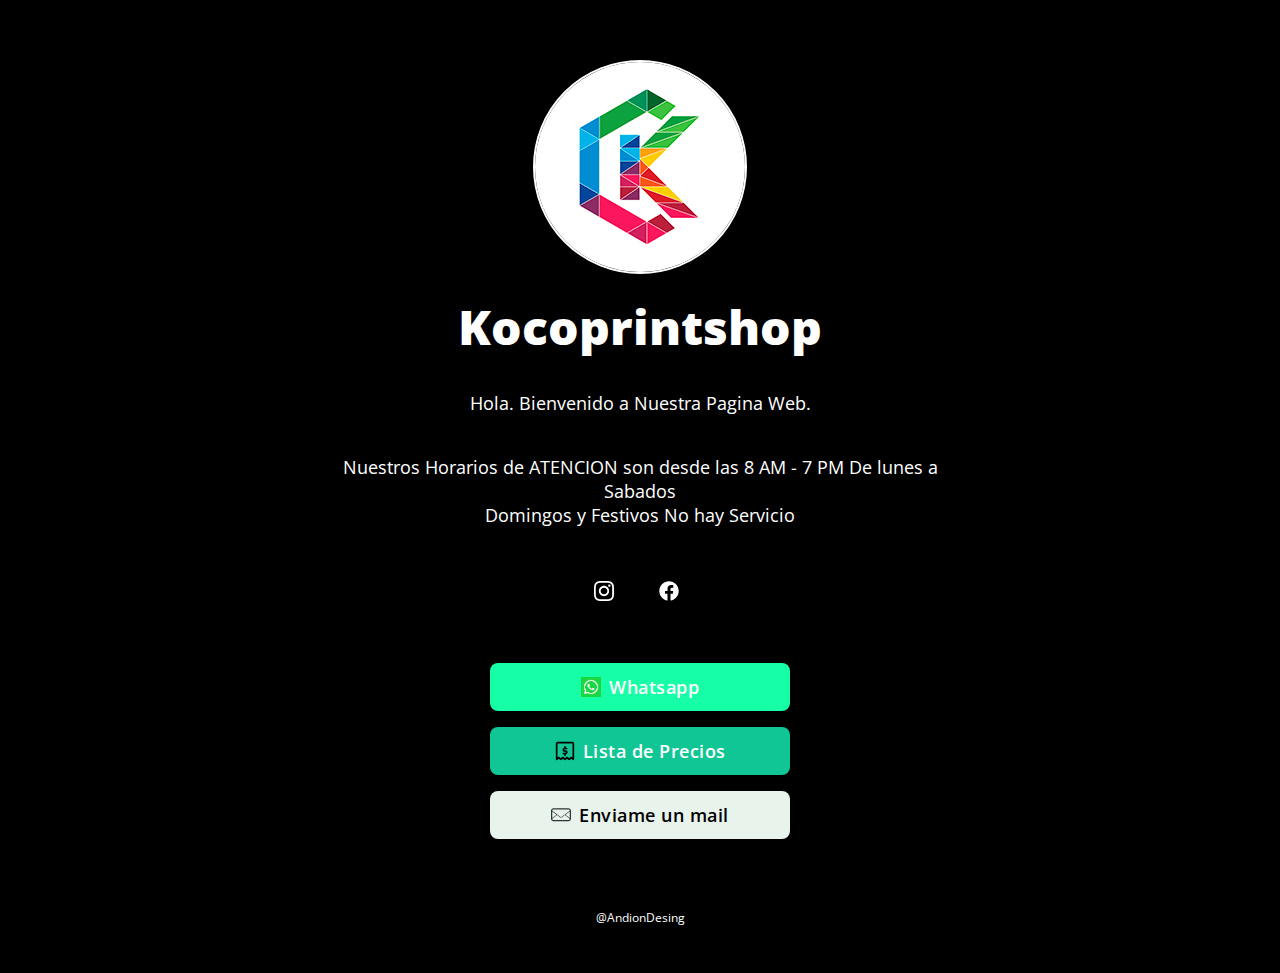
==== index.html @ 577c5e95 "Update index.html" ====
<!DOCTYPE html>
<html lang="en">
<head>

  <!-- Page Information
  –––––––––––––––––––––––––––––––––––––––––––––––––– -->
  <meta charset="utf-8">
  <title>Kocoprintshop</title>
  <meta name="description" content="">
  <meta name="author" content="">

  <!-- Mobile Specific Metas
  –––––––––––––––––––––––––––––––––––––––––––––––––– -->
  <meta name="viewport" content="width=device-width, initial-scale=1">

  <!-- FONT
  –––––––––––––––––––––––––––––––––––––––––––––––––– -->
  <link href="https://fonts.googleapis.com/css?family=Open+Sans:400,600,800&display=swap" rel="stylesheet">

  <!-- CSS
  –––––––––––––––––––––––––––––––––––––––––––––––––– -->
  <link rel="stylesheet" href="css/normalize.css">
  <link rel="stylesheet" href="css/skeleton-dark.css">
  <link rel="stylesheet" href="css/brands.css">

  <!-- Favicon
  –––––––––––––––––––––––––––––––––––––––––––––––––– -->
  <link rel="icon" type="image/png" href="images/avatar.png">

</head>
<body>

  <!-- Primary Page Layout
  –––––––––––––––––––––––––––––––––––––––––––––––––– -->
  <div class="container">
    <div class="row">
      <div class="column" style="margin-top: 10%">
        <!-- Your Image Here -->
        <style>
          img.avatar {
            border: 2px solid white;
            border-radius: 50%;
          }
          a.small {
            background: #1DA1F2;
            border-radius: 50px;
            font-size: 18px;
            text-align: center;
            text-decoration: none;
            height: 48px;
            padding: 0 16px;
            text-align: center;
            vertical-align: middle;
            font-size: 18px;
            width: 300px;
            font-weight: 600;
            line-height: 48px;
            letter-spacing: 0.5px;
            background-color: transparent;
            border-radius: 4px;
            cursor: pointer;
            box-sizing: border-box;
          }
        .acuity-embed-button-local {
          background: #3177ca;
          padding: 8px 12px;
          border: 0;
          border-radius: 4px;
          text-decoration: none;
          display: inline-block;
          text-decoration: none;
          height: 48px;
          padding: 0 16px;
          text-align: center;
          vertical-align: middle;
          font-size: 18px;
          width: 300px;
          font-weight: 600;
          line-height: 48px;
          letter-spacing: 0.5px;
          white-space: nowrap;
          background-color: transparent;
          border-radius: 8px;
          cursor: pointer;
          box-sizing: border-box;
          color: #FFFFFF;
          background-color: #0A66C2
        }
        .acuity-embed-button-local:hover,
        .acuity-embed-button-local:hover:before {
          content: '';
          white-space: initial; }

        .acuity-embed-button-local:focus {
          filter: brightness(90%);
          color: inherit; }
          footer {
            text-align: center;
            padding: 3px;
            color: white;
            font-size: 12px;
          }
        </style>
        <img src="images/avatar.png" srcset="images/avatar@2x.png 2x" class="avatar">


        <!-- Your Name -->
        <h1>Kocoprintshop</h1>

        <!-- Short Bio -->
        <p> Hola. Bienvenido a Nuestra Pagina Web.</p>
         Nuestros Horarios de ATENCION son desde las 8 AM - 7 PM De lunes a Sabados<br> 
         Domingos  y Festivos  No hay Servicio </p>
        <!-- Replace # with your profile URL. Delete whatever you don't need & create your own brand styles in css/brands.css -->
        <div>
        <a class="small button-instagram" href="https://www.instagram.com/kocoprintshop/" target="_blank"><img class="icon" src="icons/instagram.svg"></a>
        <a class="small button-facebook" href="https://facebook.com/kocoprintshop" target="_blank"><img class="icon" src="icons/facebook.svg"></a>
        </div>
        <br>
        <br>
        <a class="button button-slack" href="https://wa.me/message/D6T226OAYR3UJ1" target="_blank"><img class="icon" src="icons/whatsapp.png">Whatsapp</a> <br>
        <a class="button button-kit" href="lista_precios.html"><img class="icon" src="icons/dollar.svg">Lista de Precios</a> <br>
        <!--<a class="button button-youtube" href="https://youtube.com/pablokbs"><img class="icon" src="icons/youtube.svg">Mi canal de vlogs</a> <br>
        <a class="button button-slides" href="https://speakerdeck.com/pablokbs"><img class="icon" src="icons/slides.svg">Slides</a> <br>
        <a class="button button-mercha" href="https://merch.peladonerd.com/"><img class="icon" src="icons/tshirt.svg">Merchandising</a> <br>
        <a class="button button-reddit" href="https://reddit.com/r/peladonerd"><img class="icon" src="icons/reddit.svg">Reddit</a>-->
        <a class="button button-mail" href="mailto:kocoprintshop@gmail.com"><img class="icon" src="icons/mail.svg">Enviame un mail</a> <br>
        <br>
          <br>
        <footer>
          <p>@AndionDesing</p>
        </footer>

      </div>
    </div>
  </div>

<!-- Global site tag (gtag.js) - Google Analytics -->
<script async src="https://www.googletagmanager.com/gtag/js?id=G-GR82G97BBQ"></script>
<script>
  window.dataLayer = window.dataLayer || [];
  function gtag(){dataLayer.push(arguments);}
  gtag('js', new Date());

  gtag('config', 'G-GR82G97BBQ');
</script>

<!-- End Document
  –––––––––––––––––––––––––––––––––––––––––––––––––– -->
</body>
</html>
---- css/skeleton-dark.css ----
/*
* littlelink V1
* https://littlelink.com
* Free to use under the MIT license.
* http://www.opensource.org/licenses/mit-license.php
* 12/21/2019
*
* Built using:
*
* Skeleton V2.0.4
* Copyright 2014, Dave Gamache
* www.getskeleton.com
* Free to use under the MIT license.
* http://www.opensource.org/licenses/mit-license.php
* 12/29/2014
*/


/* Table of contents
––––––––––––––––––––––––––––––––––––––––––––––––––
- Grid
- Base Styles
- Typography
- Links
- Code
- Spacing
- Utilities
*
* You'll find the button css in css/brands.css.
*
*/


/* Grid
–––––––––––––––––––––––––––––––––––––––––––––––––– */
.container {
  position: relative;
  width: 100%;
  max-width: 600px;
  text-align: center;
  margin: 0 auto;
  padding: 0 20px;
  box-sizing: border-box; }
.column {
  position: center;
  width: 100%;
  float: center;
  box-sizing: border-box; }

/* For devices larger than 400px */
@media (min-width: 400px) {
  .container {
    width: 85%;
    padding: 0; }
}

/* For devices larger than 550px */
@media (min-width: 550px) {
  .container {
    width: 80%; }
  .column,
  .columns {
    margin-left: 0; }
  .column:first-child,
  .columns:first-child {
    margin-left: 0; }

}


/* Base Styles
–––––––––––––––––––––––––––––––––––––––––––––––––– */
/* NOTE
html is set to 62.5% so that all the REM measurements throughout Skeleton
are based on 10px sizing. So basically 1.5rem = 15px :) */

html {
  font-size: 100%; }
body {
  background-color: #000000;
  font-size: 18px;
  line-height: 24px;
  font-weight: 400;
  font-family: "Open Sans", "HelveticaNeue", "Helvetica Neue", Helvetica, Arial, sans-serif;
  color: #FFFFFF; }


/* Typography
–––––––––––––––––––––––––––––––––––––––––––––––––– */
h1 {
  margin-top: 0;
  margin-bottom: 16px;
  font-weight: 800; }
h1 { font-size:24px; line-height: 64px; letter-spacing: 0;}


/* Larger than phablet */
@media (min-width: 550px) {
  h1 { font-size: 48px; line-height: 96px;}
}

p {
  margin-top: 0; }


/* Links
–––––––––––––––––––––––––––––––––––––––––––––––––– */
a {
  color: #0085FF; }
a:hover {
  color: #0085FF; }


/* Code
–––––––––––––––––––––––––––––––––––––––––––––––––– */
code {
  padding: .2rem .5rem;
  margin: 0 .2rem;
  font-size: 90%;
  color: #000000;
  white-space: nowrap;
  background: #F1F1F1;
  border: 1px solid #E1E1E1;
  border-radius: 4px; }
pre > code {
  display: block;
  padding: 1rem 1.5rem;
  white-space: pre; }

/* Spacing
–––––––––––––––––––––––––––––––––––––––––––––––––– */
button,
.button {
  margin-bottom: 1rem; }
input,
textarea,
select,
fieldset {
  margin-bottom: 1.5rem; }
pre,
blockquote,
dl,
figure,
p,
ol {
  margin-bottom: 2.5rem; }


/* Utilities
–––––––––––––––––––––––––––––––––––––––––––––––––– */
.u-full-width {
  width: 100%;
  box-sizing: border-box; }
.u-max-full-width {
  max-width: 100%;
  box-sizing: border-box; }
.u-pull-right {
  float: right; }
.u-pull-left {
  float: left; }


/* Misc
–––––––––––––––––––––––––––––––––––––––––––––––––– */
hr {
  margin-top: 3rem;
  margin-bottom: 3.5rem;
  border-width: 0;
  border-top: 1px solid #E1E1E1; }
---- css/brands.css ----
/*
* littlelink.io
* Skeleton V2.0.4
* Copyright 2014, Dave Gamache
* www.getskeleton.com
* Free to use under the MIT license.
* http://www.opensource.org/licenses/mit-license.php
* 12/29/2014
*/

/*
* Built using on:
* Skeleton V2.0.4
* Copyright 2014, Dave Gamache
* www.getskeleton.com
* Free to use under the MIT license.
* http://www.opensource.org/licenses/mit-license.php
* 12/29/2014
*/


/* Table of contents
––––––––––––––––––––––––––––––––––––––––––––––––––

- Buttons
- Brand Styles

*/

/* Buttons
–––––––––––––––––––––––––––––––––––––––––––––––––– */
.button {
  display: inline-block;
  text-decoration: none;
  height: 48px;
  padding: 0 16px;
  text-align: center;
  vertical-align: middle;
  font-size: 18px;
  width: 300px;
  font-weight: 600;
  line-height: 48px;
  letter-spacing: 0.5px;
  white-space: nowrap;
  background-color: transparent;
  border-radius: 8px;
  cursor: pointer;
  box-sizing: border-box; }

/* Efecto de movimiento */
.button:hover {
  filter: brightness(80%);
  transition: 0.4s;
  padding-right: 24px;
  padding-left:8px;
}

/* Efecto para description */
.button:hover:before {
  border: none;
  color: white;
  position: absolute;
  padding: 0px 35px;
  width: 400px;
  height: auto;
  word-spacing: 3px;
  text-align: left;
  text-decoration: none;
  line-height: 1.3;
  display: block;
  font-size: 18px;
  margin: 0px 280px;
  cursor: pointer;
}

/* Brand Icons
–––––––––––––––––––––––––––––––––––––––––––––––––– */

.icon {
  padding: 0px 8px 3.5px 0px;
  vertical-align: middle;
  width: 20px;
  height: 20px;
}


/* Brand Styles
–––––––––––––––––––––––––––––––––––––––––––––––––– */
/* Slack */
.button.button-slack {
  color: #FFFFFF;
  background-color: #16ffa6 }
.button.button-slack:hover,
.button.button-slack:hover:before {
  content: 'En este enlace podras comunicarte con nosotros y asi poder brindarte una mejor atencion';
  white-space: initial; }
/* Kit */
.button.button-kit {
  color: #FFFFFF;
  background-color: #10c694 }
.button.button-kit:hover,
.button.button-kit:hover:before {
    content: 'Aqui podras encontrar la lista de precios de nuestros productos actualizada.';
    white-space: initial; }

/* YouTube */
.button.button-youtube {
  color: #FFFFFF;
  background-color: #FF0000 }
.button.button-youtube:hover,
.button.button-youtube:hover:before {
    content: 'Este es mi segundo canal de YouTube, donde subo vlogs y contenido más personal :) No, no ese tipo de contenido.';
    white-space: initial; }

/* Slides */
.button.button-slides {
  color: #FFFFFF;
  background-color: #212c3d }
.button.button-slides:hover,
.button.button-slides:hover:before {
    content: 'Mis slides de cuando doy charlas en conferencias.';
    white-space: initial; }

/* Mercha */
.button.button-mercha {
  color: #000000;
  background-color: #fffc00 }
.button.button-mercha:hover,
.button.button-mercha:hover:before {
    content: 'Esta es mi tienda de merchandising, puedes encontrar remeras/camisetas/poleras y otro tipo de cosas :)';
    white-space: initial; }

/* Reddit */
.button.button-reddit {
  color: #FFFFFF;
  background-color: #FF4500 }
.button.button-reddit:hover,
.button.button-reddit:hover:before {
    content: 'Mi subreddit, como un pequeño foro para hacer preguntas sobre mis videos o cualquier tema relacionado con el contenido de mi canal.';
    white-space: initial; }

/* Mail */
.button.button-mail {
  color: #000000;
  background-color: #E8F3EC }
.button.button-mail:hover,
.button.button-mail:hover:before {
    content: 'Haciendo click aquí, puedes enviarme un mail, puedo tardar en responder!';
    white-space: initial; }

/* Ko-Fi */
.button.button-kofi {
  color: #FFFFFF;
  background-color: #ff5500 }
.button.button-kofi:hover,
.button.button-kofi:hover:before {
    content: 'Si quieres, puedes comprarme un cafecito usando este link.';
    white-space: initial; }

/* Mercha */
.button.button-sponsors {
  color: #000000;
  background-color: #fffc00 }
.button.button-sponsors:hover,
.button.button-sponsors:hover:before {
    content: 'Si quieres trabajar conmigo, patrocinando algún video en mi canal, te recomiendo que leas esta página primero.';
    white-space: initial; }

  /* Boton Regresar*/
.button.button-regres {
  color: #FFFFFF;
  background-color: #1d80dd }
.button.button-regres:hover,
.button.button-regres:hover:before {
  content: 'En este enlace podras Regresar A la Pagina de inicio';
  white-space: initial; }
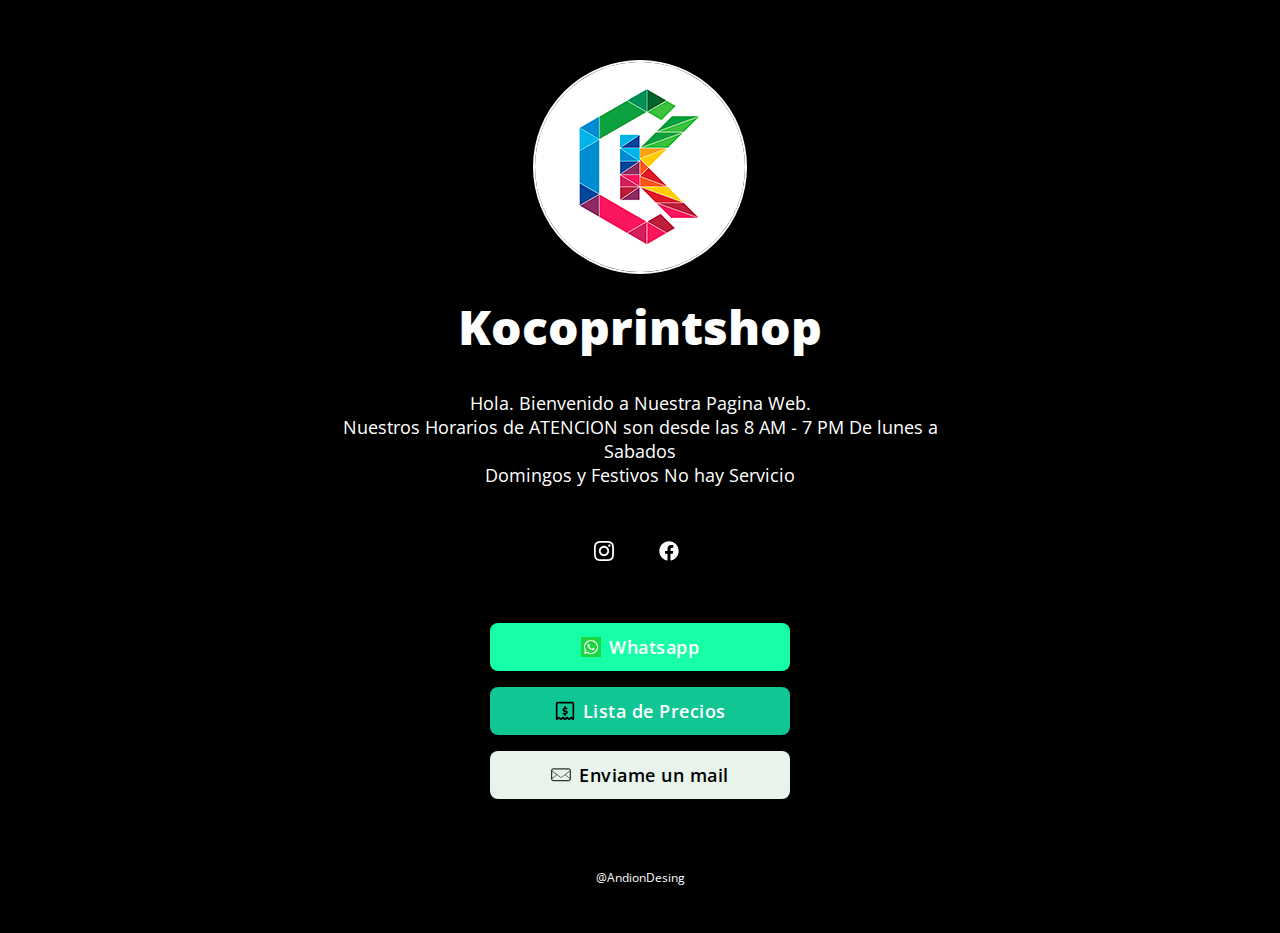
==== commit e6f6ba38: "Update index.html" ====
--- a/index.html
+++ b/index.html
@@ -108,7 +108,7 @@
         <h1>Kocoprintshop</h1>
 
         <!-- Short Bio -->
-        <p> Hola. Bienvenido a Nuestra Pagina Web.</p>
+        <p> Hola. Bienvenido a Nuestra Pagina Web.<br>
          Nuestros Horarios de ATENCION son desde las 8 AM - 7 PM De lunes a Sabados<br> 
          Domingos  y Festivos  No hay Servicio </p>
         <!-- Replace # with your profile URL. Delete whatever you don't need & create your own brand styles in css/brands.css -->
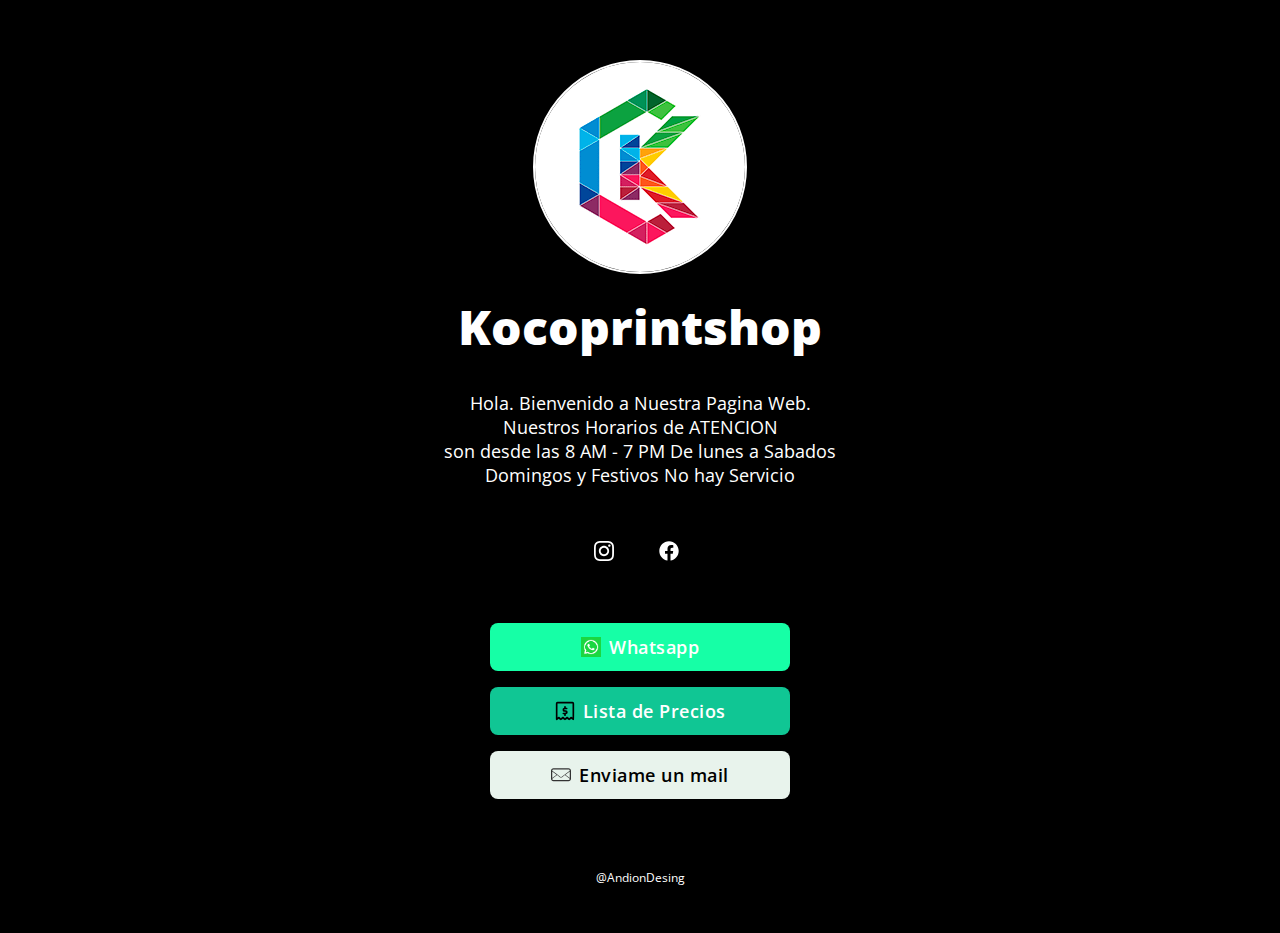
==== commit 8a1aa549: "Update index.html" ====
--- a/index.html
+++ b/index.html
@@ -109,7 +109,8 @@
 
         <!-- Short Bio -->
         <p> Hola. Bienvenido a Nuestra Pagina Web.<br>
-         Nuestros Horarios de ATENCION son desde las 8 AM - 7 PM De lunes a Sabados<br> 
+         Nuestros Horarios de ATENCION <br>
+          son desde las 8 AM - 7 PM De lunes a Sabados<br> 
          Domingos  y Festivos  No hay Servicio </p>
         <!-- Replace # with your profile URL. Delete whatever you don't need & create your own brand styles in css/brands.css -->
         <div>
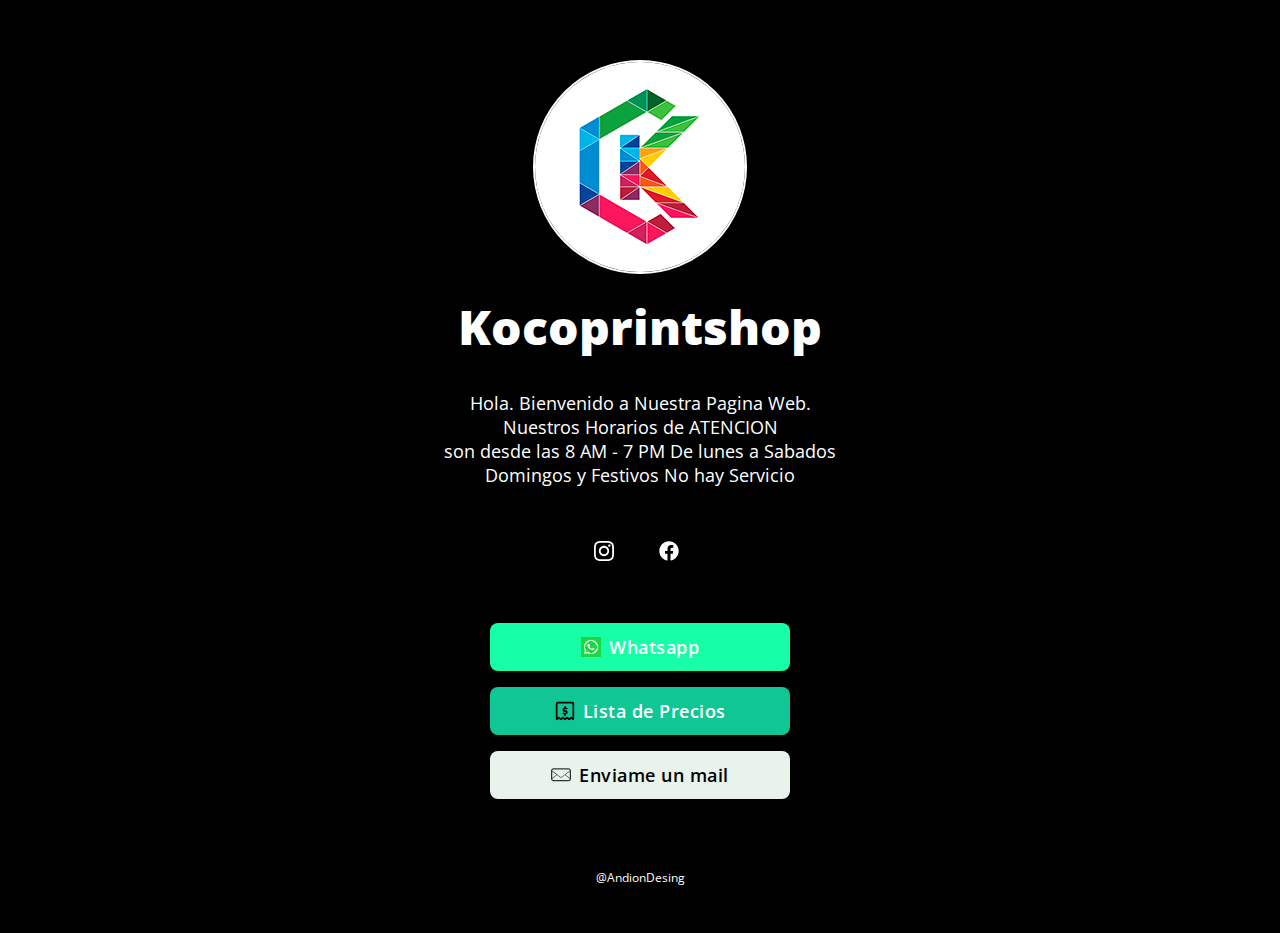
==== commit 8c21d82c: "Update index.html" ====
--- a/index.html
+++ b/index.html
@@ -101,7 +101,7 @@
             font-size: 12px;
           }
         </style>
-        <img src="images/avatar.png" srcset="images/avatar@2x.png 2x" class="avatar">
+        <img src="images/avatar.png" srcset="images/avatar@2x.png 1x" class="avatar">
 
 
         <!-- Your Name -->
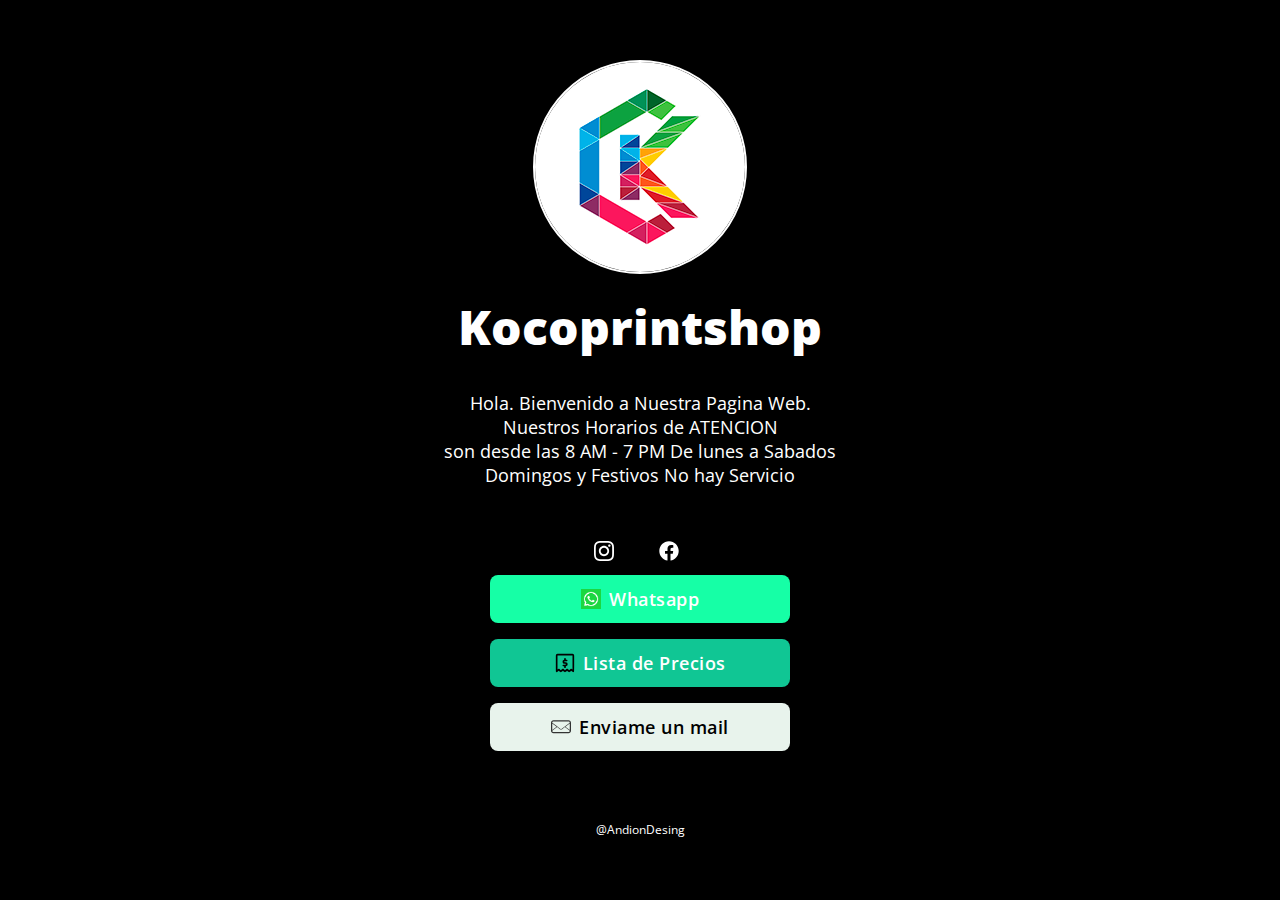
==== commit c7263572: "Update index.html" ====
--- a/index.html
+++ b/index.html
@@ -117,8 +117,6 @@
         <a class="small button-instagram" href="https://www.instagram.com/kocoprintshop/" target="_blank"><img class="icon" src="icons/instagram.svg"></a>
         <a class="small button-facebook" href="https://facebook.com/kocoprintshop" target="_blank"><img class="icon" src="icons/facebook.svg"></a>
         </div>
-        <br>
-        <br>
         <a class="button button-slack" href="https://wa.me/message/D6T226OAYR3UJ1" target="_blank"><img class="icon" src="icons/whatsapp.png">Whatsapp</a> <br>
         <a class="button button-kit" href="lista_precios.html"><img class="icon" src="icons/dollar.svg">Lista de Precios</a> <br>
         <!--<a class="button button-youtube" href="https://youtube.com/pablokbs"><img class="icon" src="icons/youtube.svg">Mi canal de vlogs</a> <br>
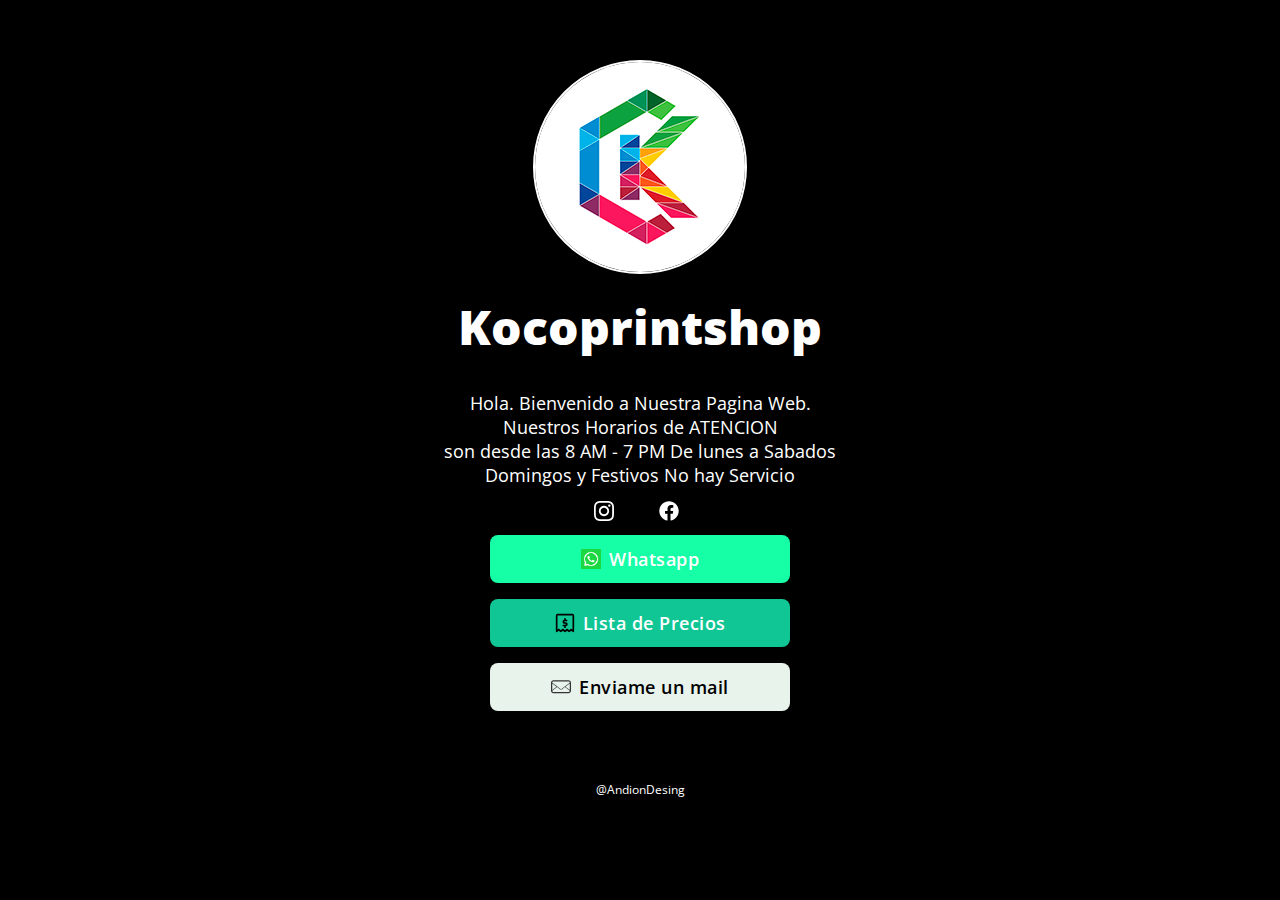
==== commit f90c9bfb: "Update index.html" ====
--- a/index.html
+++ b/index.html
@@ -5,7 +5,7 @@
   <!-- Page Information
   –––––––––––––––––––––––––––––––––––––––––––––––––– -->
   <meta charset="utf-8">
-  <title>Kocoprintshop</title>
+  <title> Kocoprintshop</title>
   <meta name="description" content="">
   <meta name="author" content="">
 
@@ -108,10 +108,10 @@
         <h1>Kocoprintshop</h1>
 
         <!-- Short Bio -->
-        <p> Hola. Bienvenido a Nuestra Pagina Web.<br>
+         Hola. Bienvenido a Nuestra Pagina Web.<br>
          Nuestros Horarios de ATENCION <br>
           son desde las 8 AM - 7 PM De lunes a Sabados<br> 
-         Domingos  y Festivos  No hay Servicio </p>
+         Domingos  y Festivos  No hay Servicio <br>
         <!-- Replace # with your profile URL. Delete whatever you don't need & create your own brand styles in css/brands.css -->
         <div>
         <a class="small button-instagram" href="https://www.instagram.com/kocoprintshop/" target="_blank"><img class="icon" src="icons/instagram.svg"></a>
